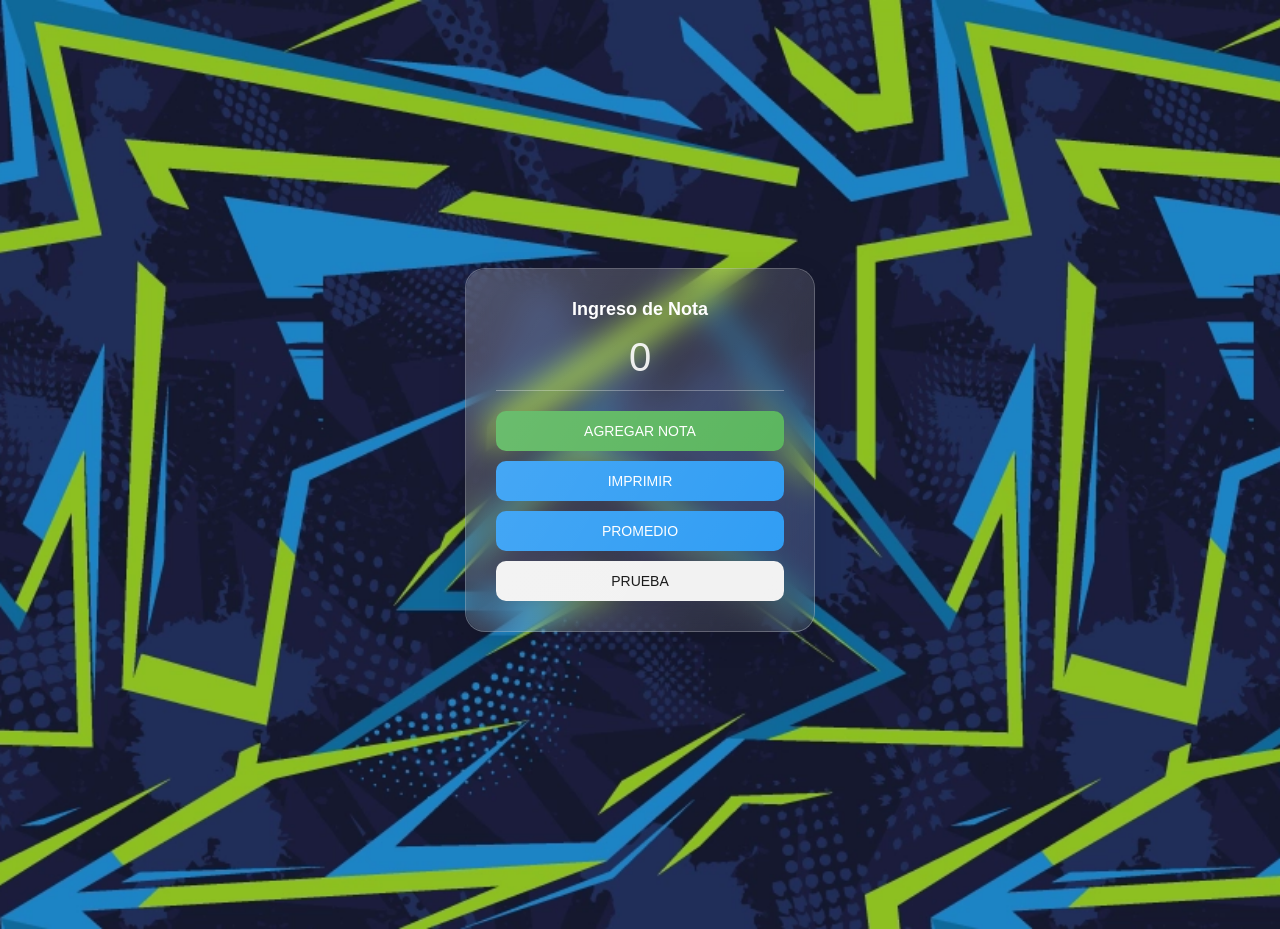
==== index.html @ ac216a64 "cambio index.html para vercel" ====
<html>
  <head>
    <meta charset="UTF-8" />
    <meta name="viewport" content="width=device-width, initial-scale=1.0" />

    <script src="ejercicio1.js"></script>
    <script src="utilitarios.js"></script>

    <!-- CSS externo -->
    <link rel="stylesheet" href="ejercicios1.css" />

    <title>Arreglos</title>
  </head>

  <body>
    <div class="container">
      <div class="card">
        <h2 class="titulo">Ingreso de Nota</h2>

        <input
          type="text"
          id="ingresoNota"
          class="input-grande"
          placeholder="0"
        />

        <div class="botones">
          <input
            type="button"
            value="AGREGAR NOTA"
            class="btn btn-primario"
            onclick="probarAgregar()"
          />

          <input
            type="button"
            value="IMPRIMIR"
            class="btn btn-secundario"
            onclick="recuperarDato()"
          />

          <input
            type="button"
            value="PROMEDIO"
            class="btn btn-secundario"
            onclick="promedionotas()"
          />

          <input
            type="button"
            value="PRUEBA"
            class="btn btn-terciario"
            onclick="agregarElementos()"
          />
        </div>
      </div>
    </div>
    <p class="autor">Autor: Galo Cisneros</p>
  </body>
</html>
---- ejercicios1.css ----
/* Reset básico */
* {
  margin: 0;
  padding: 0;
  box-sizing: border-box;
}

/* Fondo general */
body {
  font-family: Arial, sans-serif;
  background: linear-gradient(135deg, #aaaaaa, #e6e6e6);
  position: relative;
}

/* capa del patrón */
body::before {
  content: "";
  position: absolute;
  inset: 0;

  background: url("imagenes/Fondo.webp");
  background-size: cover;        /* 🔥 ocupa toda la pantalla */
  background-position: center;   /* 🔥 centrado */
  background-repeat: no-repeat;  /* 🔥 no se repite */

 
  pointer-events: none;
}
/* Contenedor centrado */
.container {
  display: flex;
  justify-content: center;
  align-items: center;
  height: 100vh;
  padding: 15px;
}

/* Tarjeta */
.card {
  position: relative;
  overflow: hidden;
  background: rgba(255, 255, 255, 0.03); /* transparencia */
  backdrop-filter: blur(15px); /* efecto vidrio */
  -webkit-backdrop-filter: blur(15px); /* soporte safari */

  padding: 30px;
  border-radius: 20px;

  border: 1px solid rgba(255, 255, 255, 0.3); /* borde suave */
  box-shadow: 0 10px 30px rgba(0, 0, 0, 0.1);

  width: 100%;
  max-width: 350px;
  text-align: center;
}

.card::before {
  content: "";
  position: absolute;
  inset: 0;
  border-radius: 20px;
  background: linear-gradient(
    120deg,
    rgba(255, 255, 255, 0.4),
    rgba(255, 255, 255, 0.1)
  );
  opacity: 0.5;
  pointer-events: none;
}
/* Título */
.titulo {
  font-size: 18px;
  color: #ffffff;
  margin-bottom: 15px;
}

/* Input grande */
.input-grande {
  width: 100%;
  font-size: 40px;
  text-align: center;

  background: transparent; /* 🔥 quita fondo */
  border: none; /* 🔥 quita bordes */
  outline: none;

  color: #ffffff; /* blanco para que contraste */
  
  margin-bottom: 20px;

 /* lienea debajo  */
    border-bottom: 1px solid rgba(255,255,255,0.3);
  padding-bottom: 10px;
}

.input-grande::placeholder {
  color: rgba(255,255,255,0.9); /* casi blanco */
}

/* Contenedor botones */
.botones {
  display: flex;
  flex-direction: column;
  gap: 10px;
}

/* Botones base */
.btn {
  padding: 12px;
  border: none;
  border-radius: 10px;
  font-size: 14px;
  cursor: pointer;
  transition: all 0.3s ease;
}

/* Hover */
.btn:hover {
  transform: scale(1.05);
}

/* Colores */
.btn-primario {
  background: #4caf50;
  color: white;
}

.btn-secundario {
  background: #2196f3;
  color: white;
}

.btn-terciario {
  background: #f1f1f1;
}
.autor {
  text-align: center;
  font-size: 12px;
  color: #888;
  margin-top: 15px;
}

/* 📱 RESPONSIVE */
@media (max-width: 480px) {
  .card {
    padding: 20px;
    border-radius: 15px;
  }

  .input-grande {
    font-size: 26px;
    padding: 12px;
  }

  .btn {
    font-size: 13px;
    padding: 10px;
  }
}
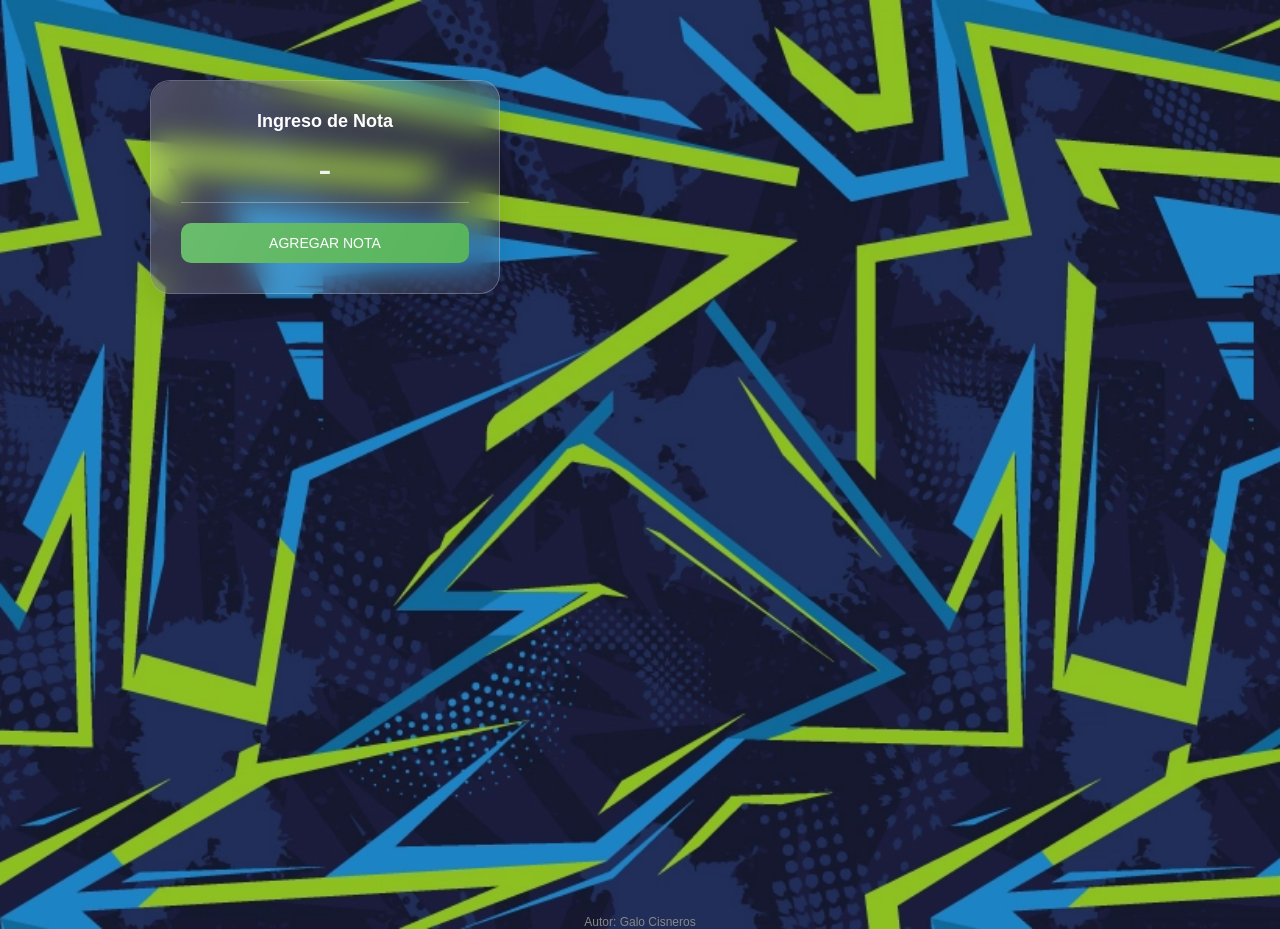
==== commit dcb6edab: "Merge branch 'main' of https://github.com/GaloRamiro/ArreglosNotas" ====
--- a/index.html
+++ b/index.html
@@ -21,7 +21,7 @@
           type="text"
           id="ingresoNota"
           class="input-grande"
-          placeholder="0"
+          placeholder="-"
         />
 
         <div class="botones">
@@ -31,30 +31,11 @@
             class="btn btn-primario"
             onclick="probarAgregar()"
           />
-
-          <input
-            type="button"
-            value="IMPRIMIR"
-            class="btn btn-secundario"
-            onclick="recuperarDato()"
-          />
-
-          <input
-            type="button"
-            value="PROMEDIO"
-            class="btn btn-secundario"
-            onclick="promedionotas()"
-          />
-
-          <input
-            type="button"
-            value="PRUEBA"
-            class="btn btn-terciario"
-            onclick="agregarElementos()"
-          />
         </div>
       </div>
+      <div class="tabla-container" id="generarTabla"></div>
     </div>
+
     <p class="autor">Autor: Galo Cisneros</p>
   </body>
 </html>
--- a/ejercicios1.css
+++ b/ejercicios1.css
@@ -17,24 +17,23 @@
   content: "";
   position: absolute;
   inset: 0;
-
+  z-index: -1;
   background: url("imagenes/Fondo.webp");
-  background-size: cover;        /* 🔥 ocupa toda la pantalla */
-  background-position: center;   /* 🔥 centrado */
-  background-repeat: no-repeat;  /* 🔥 no se repite */
-
- 
+  background-size: cover; /* 🔥 ocupa toda la pantalla */
+  background-position: center; /* 🔥 centrado */
+  background-repeat: no-repeat; /* 🔥 no se repite */
+
   pointer-events: none;
 }
 /* Contenedor centrado */
 .container {
   display: flex;
   justify-content: center;
-  align-items: center;
-  height: 100vh;
-  padding: 15px;
-}
-
+  align-items: flex-start;
+  gap: 30px;
+  min-height: 100vh;
+  padding: 80px 20px; /* 🔥 baja todo */
+}
 /* Tarjeta */
 .card {
   position: relative;
@@ -85,16 +84,16 @@
   outline: none;
 
   color: #ffffff; /* blanco para que contraste */
-  
+
   margin-bottom: 20px;
 
- /* lienea debajo  */
-    border-bottom: 1px solid rgba(255,255,255,0.3);
+  /* lienea debajo  */
+  border-bottom: 1px solid rgba(255, 255, 255, 0.3);
   padding-bottom: 10px;
 }
 
 .input-grande::placeholder {
-  color: rgba(255,255,255,0.9); /* casi blanco */
+  color: rgba(255, 255, 255, 0.9); /* casi blanco */
 }
 
 /* Contenedor botones */
@@ -140,6 +139,49 @@
   margin-top: 15px;
 }
 
+.tabla-container {
+  width: 100%;
+  max-width: 600px;
+}
+
+table {
+  width: 100%;
+  border-collapse: collapse;
+
+  background: rgba(255, 255, 255, 0.05); /* 🔥 transparencia */
+  backdrop-filter: blur(15px);          /* 🔥 vidrio */
+  -webkit-backdrop-filter: blur(15px);
+
+  border-radius: 15px;
+  overflow: hidden;
+
+  border: 1px solid rgba(255, 255, 255, 0.3); /* 🔥 borde suave */
+  box-shadow: 0 10px 30px rgba(0, 0, 0, 0.1);
+   position: relative;
+}
+
+th, td {
+  border: 1px solid rgba(255,255,255,0.2); /* más suave */
+  padding: 10px;
+  text-align: center;
+  color: #fff; /* 🔥 blanco como la card */
+}
+
+table::before {
+  content: "";
+  position: absolute;
+  inset: 0;
+  border-radius: 15px;
+
+  background: linear-gradient(
+    120deg,
+    rgba(255,255,255,0.4),
+    rgba(255,255,255,0.1)
+  );
+
+  opacity: 0.3;
+  pointer-events: none;
+}
 /* 📱 RESPONSIVE */
 @media (max-width: 480px) {
   .card {
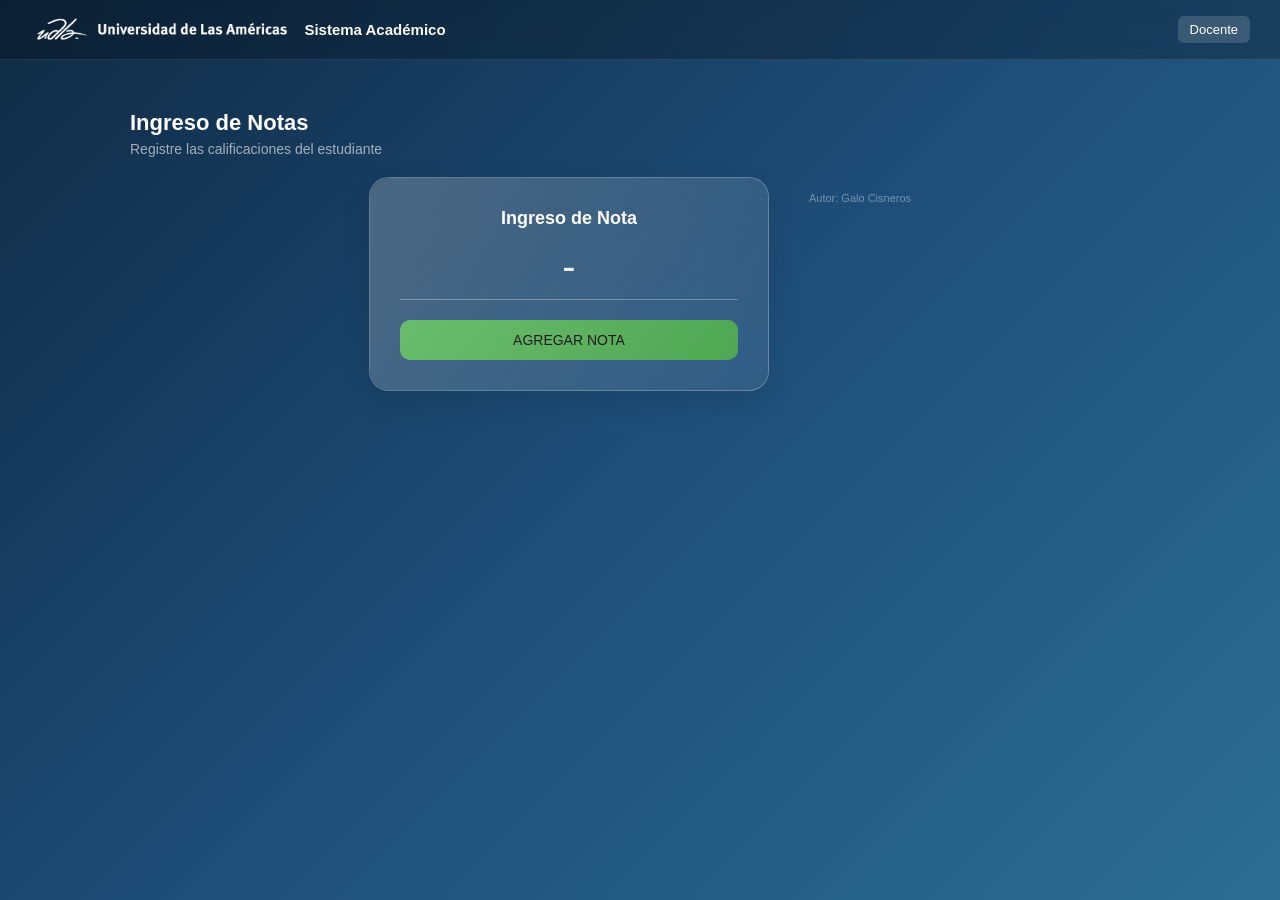
==== commit 621e3c12: "Estilo universidad arreglo css" ====
--- a/index.html
+++ b/index.html
@@ -5,6 +5,7 @@
 
     <script src="ejercicio1.js"></script>
     <script src="utilitarios.js"></script>
+    <link rel="icon" href="imagenes/LogoNotas.svg" />
 
     <!-- CSS externo -->
     <link rel="stylesheet" href="ejercicios1.css" />
@@ -13,6 +14,19 @@
   </head>
 
   <body>
+    <div class="topbar">
+      <div class="logo">
+        <img src="imagenes/logoUniversidad.png" />
+        Sistema Académico
+      </div>
+
+      <div class="user">Docente</div>
+    </div>
+    <div class="main">
+    <div class="seccion">
+      <h2>Ingreso de Notas</h2>
+      <p>Registre las calificaciones del estudiante</p>
+    </div>
     <div class="container">
       <div class="card">
         <h2 class="titulo">Ingreso de Nota</h2>
@@ -33,9 +47,11 @@
           />
         </div>
       </div>
-      <div class="tabla-container" id="generarTabla"></div>
+      <div class="tabla-wrapper">
+        <div class="tabla-container" id="generarTabla"></div>
+        <p class="autor">Autor: Galo Cisneros</p>
+      </div>
     </div>
-
-    <p class="autor">Autor: Galo Cisneros</p>
+    </div>
   </body>
 </html>
--- a/ejercicios1.css
+++ b/ejercicios1.css
@@ -8,35 +8,109 @@
 /* Fondo general */
 body {
   font-family: Arial, sans-serif;
-  background: linear-gradient(135deg, #aaaaaa, #e6e6e6);
-  position: relative;
-}
-
-/* capa del patrón */
-body::before {
-  content: "";
-  position: absolute;
-  inset: 0;
-  z-index: -1;
-  background: url("imagenes/Fondo.webp");
-  background-size: cover; /* 🔥 ocupa toda la pantalla */
-  background-position: center; /* 🔥 centrado */
-  background-repeat: no-repeat; /* 🔥 no se repite */
-
-  pointer-events: none;
-}
-/* Contenedor centrado */
+
+  background: linear-gradient(135deg, #0f2a44, #1e4e79, #2c6e91);
+
+  min-height: 100vh;
+  margin: 0;
+}
+
+.topbar {
+  width: 100%;
+  height: 60px;
+
+  background: rgba(0, 0, 0, 0.25);
+  backdrop-filter: blur(12px);
+  border-bottom: 1px solid rgba(255, 255, 255, 0.1);
+  backdrop-filter: blur(10px);
+
+  display: flex;
+  justify-content: space-between;
+  align-items: center;
+
+  padding: 0 30px;
+}
+
+.logo {
+  display: flex;
+  align-items: center;
+  gap: 10px;
+  color: white;
+  font-weight: 600;
+  font-size: 15px;
+}
+
+.logo img {
+  height: 28px; /* 🔥 controla el tamaño del logo */
+  width: auto;
+  object-fit: contain;
+}
+
+.user {
+  background: rgba(255, 255, 255, 0.15);
+  padding: 6px 12px;
+  border-radius: 6px;
+  color: white;
+  font-size: 13px;
+}
+.header {
+  width: 100%;
+  max-width: 1100px;
+
+  display: flex;
+  justify-content: space-between;
+  align-items: center;
+
+  margin-bottom: 30px;
+}
+
+.header-left h1 {
+  color: #ffffff;
+  font-size: 22px;
+  font-weight: 600;
+}
+
+.header-left p {
+  color: rgba(255, 255, 255, 0.6);
+  font-size: 13px;
+  margin-top: 3px;
+}
+
+.header-right {
+  background: rgba(255, 255, 255, 0.1);
+  padding: 8px 15px;
+  border-radius: 8px;
+}
+
+.usuario {
+  color: white;
+  font-size: 13px;
+}
+
+.descripcion {
+  color: rgba(255, 255, 255, 0.7);
+  font-size: 14px;
+  max-width: 600px;
+  margin: 0 auto;
+  line-height: 1.5;
+}
+
 .container {
   display: flex;
   justify-content: center;
+  margin-top: 20px;
+  margin: 0 auto;
   align-items: flex-start;
-  gap: 30px;
-  min-height: 100vh;
-  padding: 80px 20px; /* 🔥 baja todo */
+  gap: 40px;
+
+  width: 100%;
+  max-width: 1100px;
+  width: 100%;
 }
 /* Tarjeta */
 .card {
-  position: relative;
+  position: sticky;
+  top: 100px;
   overflow: hidden;
   background: rgba(255, 255, 255, 0.03); /* transparencia */
   backdrop-filter: blur(15px); /* efecto vidrio */
@@ -49,7 +123,7 @@
   box-shadow: 0 10px 30px rgba(0, 0, 0, 0.1);
 
   width: 100%;
-  max-width: 350px;
+  max-width: 400px;
   text-align: center;
 }
 
@@ -120,8 +194,8 @@
 
 /* Colores */
 .btn-primario {
-  background: #4caf50;
-  color: white;
+  background: linear-gradient(135deg, #4caf50, #43a047);
+  font-weight: 500;
 }
 
 .btn-secundario {
@@ -135,53 +209,183 @@
 .autor {
   text-align: center;
   font-size: 12px;
-  color: #888;
+  color: rgba(255, 255, 255, 0.4);
+  font-size: 11px;
   margin-top: 15px;
 }
+.seccion {
+  width: 100%;
+  max-width: 1100px;
+  margin: 30px auto 10px auto;
+  padding: 0 20px;
+  margin-top: 30px;
+  margin-bottom: 20px;
+  position: relative;
+  z-index: 2; /* 🔥 lo acerca a la card */
+}
+
+.seccion h2 {
+  color: #ffffff;
+  font-size: 22px;
+  font-weight: 600;
+}
+
+.seccion p {
+  color: rgba(255, 255, 255, 0.6);
+  font-size: 14px;
+  margin-top: 5px;
+}
 
 .tabla-container {
   width: 100%;
-  max-width: 600px;
+  max-width: 700px;
 }
 
 table {
+  table-layout: fixed;
   width: 100%;
   border-collapse: collapse;
 
   background: rgba(255, 255, 255, 0.05); /* 🔥 transparencia */
-  backdrop-filter: blur(15px);          /* 🔥 vidrio */
+  backdrop-filter: blur(15px); /* 🔥 vidrio */
   -webkit-backdrop-filter: blur(15px);
 
-  border-radius: 15px;
+  border-radius: 0;
   overflow: hidden;
 
   border: 1px solid rgba(255, 255, 255, 0.3); /* 🔥 borde suave */
   box-shadow: 0 10px 30px rgba(0, 0, 0, 0.1);
-   position: relative;
-}
-
-th, td {
-  border: 1px solid rgba(255,255,255,0.2); /* más suave */
+  position: relative;
+  z-index: 1;
+}
+
+th,
+td {
+  border: 1px solid rgba(255, 255, 255, 0.2); /* más suave */
   padding: 10px;
   text-align: center;
   color: #fff; /* 🔥 blanco como la card */
+}
+th {
+  top: 0;
+  background: rgba(0, 0, 0, 0.6); /* importante */
+  z-index: 2;
 }
 
 table::before {
   content: "";
   position: absolute;
   inset: 0;
-  border-radius: 15px;
+  border-radius: none;
 
   background: linear-gradient(
     120deg,
-    rgba(255,255,255,0.4),
-    rgba(255,255,255,0.1)
+    rgba(255, 255, 255, 0.4),
+    rgba(255, 255, 255, 0.1)
   );
 
-  opacity: 0.3;
+  opacity: 0.2;
   pointer-events: none;
-}
+  z-index: 0;
+}
+.tabla-scroll {
+  max-height: 400px;
+  overflow-y: auto;
+}
+.tabla-footer {
+  width: 100%;
+  border-radius: 0 0 15px 15px; /* 🔥 solo abajo */
+  background: rgba(255, 255, 255, 0.05); /* mismo estilo tabla */
+  backdrop-filter: blur(15px);
+  -webkit-backdrop-filter: blur(15px);
+
+  border: 1px solid rgba(255, 255, 255, 0.2);
+  border-top: none; /* se pega a la tabla */
+
+  padding: 10px;
+  text-align: center;
+  color: #fff;
+
+  font-weight: bold;
+
+  border-radius: 0 0 15px 15px;
+}
+
+.tabla-scroll::-webkit-scrollbar {
+  width: 5px;
+}
+
+.tabla-scroll::-webkit-scrollbar-track {
+  background: transparent;
+}
+
+.tabla-scroll::-webkit-scrollbar-thumb {
+  background: #4caf50;
+  border-radius: 10px;
+  backdrop-filter: blur(10px);
+}
+
+.tabla-scroll::-webkit-scrollbar-thumb:hover {
+  background: #0287b4;
+}
+
+.tabla-header {
+  width: 100%;
+  border-collapse: collapse;
+
+  border-radius: 15px 15px 0 0; /*  solo arriba */
+  overflow: hidden; /*  clave */
+}
+
+.tabla-header th,
+.tabla-scroll td {
+  width: 50%;
+}
+
+.animar-entrada {
+  opacity: 0;
+  transform: translateY(50px) scale(0.95);
+  animation: aparecerSuave 0.8s cubic-bezier(0.16, 1, 0.3, 1) forwards;
+}
+
+.nueva-fila {
+  animation: fadeFila 0.3s ease;
+}
+
+.main {
+  width: 100%;
+  max-width: 1100px;
+  margin: 0 auto; /* 🔥 centra todo */
+  padding: 20px;
+}
+
+@keyframes fadeFila {
+  from {
+    opacity: 0;
+    transform: translateY(5px);
+  }
+  to {
+    opacity: 1;
+    transform: translateY(0);
+  }
+}
+
+@keyframes aparecerSuave {
+  0% {
+    opacity: 0;
+    transform: translateY(40px) scale(0.96);
+  }
+
+  60% {
+    opacity: 1;
+    transform: translateY(-8px) scale(1.02); /* 🔥 pequeño rebote */
+  }
+
+  100% {
+    transform: translateY(0) scale(1);
+  }
+}
+
 /* 📱 RESPONSIVE */
 @media (max-width: 480px) {
   .card {
@@ -199,3 +403,41 @@
     padding: 10px;
   }
 }
+
+@media (max-width: 768px) {
+  .container {
+    flex-direction: column; /* 🔥 ESTA ES LA CLAVE */
+    align-items: center;
+    padding: 40px 15px;
+    margin-top: 20px;
+  }
+  .card,
+  .tabla-container {
+    width: 100%;
+    max-width: 100%;
+  }
+  .card {
+    padding: 20px;
+    border-radius: 15px;
+  }
+
+  .input-grande {
+    font-size: 26px;
+    padding: 12px;
+  }
+
+  .btn {
+    font-size: 13px;
+    padding: 10px;
+  }
+
+  th,
+  td {
+    font-size: 14px;
+    padding: 8px;
+  }
+
+  .tabla-footer {
+    font-size: 14px;
+  }
+}
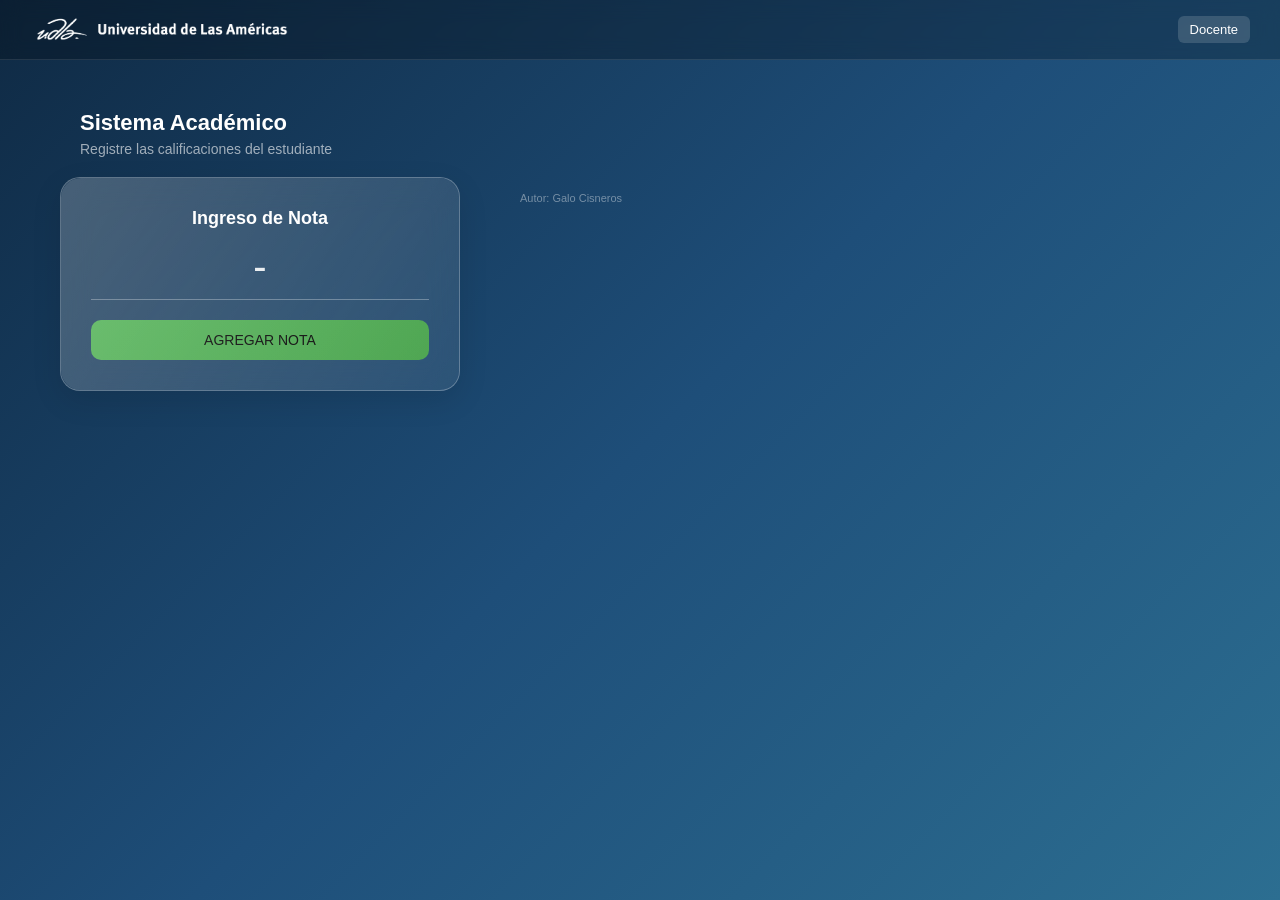
==== commit 27b7e17c: "Ingreso notas a la izquierda" ====
--- a/index.html
+++ b/index.html
@@ -17,14 +17,14 @@
     <div class="topbar">
       <div class="logo">
         <img src="imagenes/logoUniversidad.png" />
-        Sistema Académico
+        
       </div>
 
       <div class="user">Docente</div>
     </div>
     <div class="main">
     <div class="seccion">
-      <h2>Ingreso de Notas</h2>
+      <h2>Sistema Académico</h2>
       <p>Registre las calificaciones del estudiante</p>
     </div>
     <div class="container">
--- a/ejercicios1.css
+++ b/ejercicios1.css
@@ -13,6 +13,8 @@
 
   min-height: 100vh;
   margin: 0;
+
+  display: block; 
 }
 
 .topbar {
@@ -55,12 +57,12 @@
 }
 .header {
   width: 100%;
-  max-width: 1100px;
 
   display: flex;
   justify-content: space-between;
   align-items: center;
 
+  padding: 0 40px; /* 👈 en vez de centrar, usa padding */
   margin-bottom: 30px;
 }
 
@@ -96,16 +98,14 @@
 }
 
 .container {
-  display: flex;
-  justify-content: center;
-  margin-top: 20px;
-  margin: 0 auto;
+  display: flex;              /* 🔥 CAMBIO CLAVE */
+  justify-content: flex-start;
   align-items: flex-start;
-  gap: 40px;
-
-  width: 100%;
-  max-width: 1100px;
-  width: 100%;
+
+  gap: 60px;
+
+  width: 100%;
+  padding-left: 40px;         /* solo izquierda */
 }
 /* Tarjeta */
 .card {
@@ -125,6 +125,7 @@
   width: 100%;
   max-width: 400px;
   text-align: center;
+   justify-self: start; 
 }
 
 .card::before {
@@ -215,13 +216,14 @@
 }
 .seccion {
   width: 100%;
-  max-width: 1100px;
-  margin: 30px auto 10px auto;
   padding: 0 20px;
+  padding-left: 60px; 
+
   margin-top: 30px;
   margin-bottom: 20px;
+
   position: relative;
-  z-index: 2; /* 🔥 lo acerca a la card */
+  z-index: 2;
 }
 
 .seccion h2 {
@@ -344,8 +346,8 @@
 
 .animar-entrada {
   opacity: 0;
-  transform: translateY(50px) scale(0.95);
-  animation: aparecerSuave 0.8s cubic-bezier(0.16, 1, 0.3, 1) forwards;
+  transform: translateY(80px) scale(0.9); /* más fuerte */
+  animation: aparecerSuave 0.6s ease-out forwards;
 }
 
 .nueva-fila {
@@ -354,11 +356,21 @@
 
 .main {
   width: 100%;
-  max-width: 1100px;
-  margin: 0 auto; /* 🔥 centra todo */
   padding: 20px;
-}
-
+
+  display: flex;
+  flex-direction: column;
+  align-items: flex-start;
+
+  margin: 0;          /* 🔥 importante */
+  max-width: none;    /* 🔥 rompe cualquier centrado */
+}
+.tabla-wrapper {
+  width: 100%;
+  display: flex;
+  flex-direction: column; /* 👈 CLAVE */
+  align-items: flex-start;
+}
 @keyframes fadeFila {
   from {
     opacity: 0;
@@ -373,12 +385,12 @@
 @keyframes aparecerSuave {
   0% {
     opacity: 0;
-    transform: translateY(40px) scale(0.96);
+    transform: translateY(80px) scale(0.9);
   }
 
   60% {
     opacity: 1;
-    transform: translateY(-8px) scale(1.02); /* 🔥 pequeño rebote */
+    transform: translateY(-10px) scale(1.03); /* rebote más visible */
   }
 
   100% {
@@ -409,16 +421,19 @@
     flex-direction: column; /* 🔥 ESTA ES LA CLAVE */
     align-items: center;
     padding: 40px 15px;
+    padding-left: 20px;
     margin-top: 20px;
   }
-  .card,
-  .tabla-container {
-    width: 100%;
-    max-width: 100%;
-  }
+.card,
+.tabla-container {
+  width: 100%;
+  max-width: 100%;
+  justify-self: start;
+}
   .card {
     padding: 20px;
     border-radius: 15px;
+     margin: 0; 
   }
 
   .input-grande {
